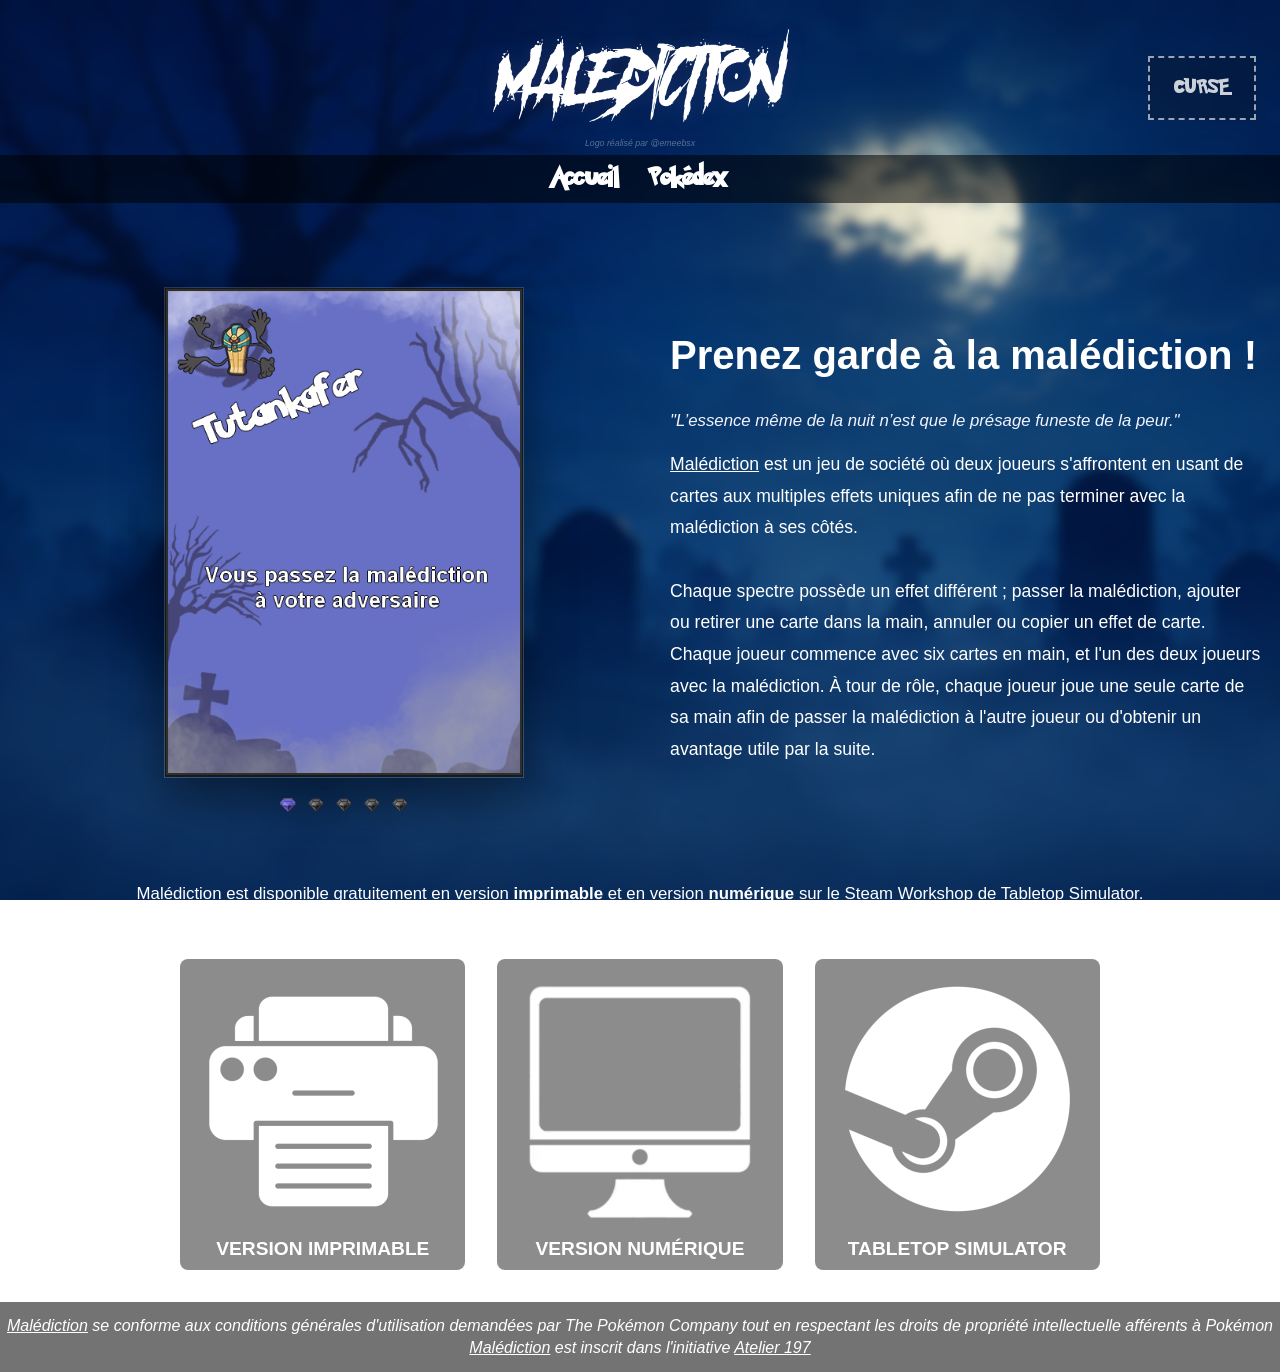
==== accueil.html @ c9565df9 "index.html devenu accueil.html. Créé index.html" ====
<!DOCTYPE html>
<html lang="fr">
<head>
    <meta charset="UTF-8">
    <meta name="viewport" content="width=device-width, initial-scale=1.0">
    <title>Malédiction</title>
    <link rel="stylesheet" href="./CSS/style.css">
    <link rel="stylesheet" href="./CSS/accueil.css">
    <link rel="icon" href="./Images/Icone.png">
</head>

<body>
    <header>
        <div class="header-top">
            <div class="logo">
                <div class="logo-container">
                    <img src="./Images/Logo.PNG" alt="Logo de Malédiction">
                    <p class="logo-credit">Logo réalisé par <a href="https://www.instagram.com/emeebsx" target="_blank" rel="noopener noreferrer">@emeebsx</a></p>
                </div>
            </div>
            <a class="curse-link" href="https://palkiabraz.github.io/Curse/" target="_blank" rel="noopener noreferrer" title="Découvrir Curse">
                <span class="curse-placeholder" role="img" aria-label="Placeholder pour le visuel Curse">CURSE</span>
            </a>
        </div>
        <nav>
            <ul>
                <li><a href="accueil.html">Accueil</a></li>
                <li><a href="pokedex.html">Pokédex</a></li>
            </ul>
        </nav>
    </header>

    <main class="presentation">
        <div class="carousel" aria-label="Carrousel de cartes">
            <div class="slides">
                <img class="slide active" src="./Images/Cartes/Tutankafer.png" alt="Tutankafer">
                <img class="slide" src="./Images/Cartes/Tutetekri.png" alt="Tutétékri">
                <img class="slide" src="./Images/Cartes/Ectoplasma.png" alt="Ectoplasma">
                <img class="slide" src="./Images/Cartes/Spiritomb.png" alt="Spiritomb">
                <img class="slide" src="./Images/Cartes/Mimiqui.png" alt="Mimiqui">
            </div>
            <div class="carousel-dots" aria-label="Choix de carte">
                <span class="dot active" aria-label="Carte 1"></span>
                <span class="dot" aria-label="Carte 2"></span>
                <span class="dot" aria-label="Carte 3"></span>
                <span class="dot" aria-label="Carte 4"></span>
                <span class="dot" aria-label="Carte 5"></span>
            </div>
        </div>

        <div class="presentation-content">
            <h1>Prenez garde à la malédiction !</h1>
            <p class="quote">"L’essence même de la nuit n’est que le présage funeste de la peur."</p>
            <br>
            <p class="lead">
                <u>Malédiction</u> est un jeu de société où deux joueurs s'affrontent en usant de cartes aux multiples effets uniques afin de ne pas terminer avec la malédiction à ses côtés.
                <br>
                <br>
                Chaque spectre possède un effet différent ; passer la malédiction, ajouter ou retirer une carte dans la main, annuler ou copier un effet de carte.
                <br>
                Chaque joueur commence avec six cartes en main, et l'un des deux joueurs avec la malédiction. À tour de rôle, chaque joueur joue une seule carte de sa main afin de passer la malédiction à l'autre joueur ou d'obtenir un avantage utile par la suite.</p>
        </div>
    </main>

	<p class="buttons-intro">
		<u>Malédiction</u> est disponible gratuitement en version <b>imprimable</b> et en version <b>numérique</b> sur le Steam Workshop de <u>Tabletop Simulator</u>.
	</p>

	<div class="buttons-container">
		<button class="button-printable">
			<a href="./Fichiers/Malediction.zip" download class="button-printable">
				<img src="./Images/Imprimable.png" alt="Télécharger la version imprimable">
				<span class="button-text"><b>VERSION IMPRIMABLE</b></span>
			</a>
		</button>
		<button class="button-workshop">
			<a href="https://steamcommunity.com/sharedfiles/filedetails/?id=3644299855" target="_blank"
				rel="noopener noreferrer" class="button-workshop">
				<img src="./Images/Numerique.png" alt="Télécharger la version numérique">
				<span class="button-text"><b>VERSION NUMÉRIQUE</b></span>
			</a>
		</button>
		<div class="button-with-price">
			<button class="button-steam">
				<a href="https://store.steampowered.com/app/286160/Tabletop_Simulator/" target="_blank"
					rel="noopener noreferrer" class="button-steam">
					<img src="./Images/Steam.png" alt="Acheter Tabletop Simulator">
					<span class="button-text"><b>TABLETOP SIMULATOR</b></span>
				</a>
			</button>
			<p id="ttprice"></p>
		</div>
	</div>
    <footer>
		<div class="footer">
			<p><i><u>Malédiction</u> se conforme aux conditions générales d'utilisation demandées par The Pokémon Company tout en respectant les droits de propriété intellectuelle afférents à Pokémon</i></p>
			<p><i><u>Malédiction</u> est inscrit dans l'initiative <u><a href="https://atelier197.carrd.co/" target="_blank" rel="noopener noreferrer">Atelier 197</a></i></u></p>
		</div>
	</footer>
    <script src="./JS/slide.js"></script></body>
</html>
---- CSS/style.css ----
@font-face {
    font-family: 'Pokemon Solid';
    src: url('../Fichiers/Pokemon Solid.ttf') format('truetype');
}

* {
    margin: 0;
    padding: 0;
    box-sizing: border-box;
}

body {
    display: flex;
    flex-direction: column;
    min-height: 100vh;
    font-family: Arial;
    background: url('../Images/Fond.png') no-repeat center center fixed;
    background-size: cover;
    color: #ffffff;
}

header {
    position: relative;
    padding: 20px 0 14px;
}

.header-top {
    position: relative;
    display: flex;
    justify-content: center;
    align-items: center;
    min-height: 135px;
    padding: 0 24px;
}

.logo {
    display: flex;
    align-items: center;
}

.logo-container {
    display: flex;
    flex-direction: column;
    align-items: center;
}

.logo img {
    width: 300px;
    height: auto;
    display: block;
    filter: drop-shadow(0 0 8px rgba(69, 69, 119, 0.35));
}

.curse-link {
    position: absolute;
    right: 24px;
    top: 50%;
    transform: translateY(-50%);
    text-decoration: none;
}

.curse-placeholder {
    display: grid;
    place-items: center;
    width: 108px;
    height: 64px;
    border: 2px dashed rgba(255, 255, 255, 0.6);
    background: rgba(10, 10, 10, 0.22);
    color: rgba(255, 255, 255, 0.8);
    font-family: 'Pokemon Solid';
    font-size: 1rem;
    letter-spacing: 1px;
    transition: transform 0.2s ease, background-color 0.2s ease;
}

.curse-link:hover .curse-placeholder {
    transform: scale(1.06);
    background: rgba(10, 10, 10, 0.4);
}

.logo-credit {
    font-size: 0.55rem;
    font-style: italic;
    color: rgba(255, 255, 255, 0.35);
    margin-top: 15px;
    font-family: Arial;
}

.logo-credit a {
    color: rgba(255, 255, 255, 0.35);
    text-decoration: none;
    transition: font-weight 0.2s ease;
}

.logo-credit a:hover {
    font-weight: bold;
    color: rgba(255, 255, 255, 0.75);
}

nav {
    display: flex;
    justify-content: center;
    align-items: center;
    width: 100%;
    background-color: rgba(0, 0, 0, 0.55);
    padding: 0.5rem 0.5rem;
    overflow-x: visible;
}

nav ul {
    display: flex;
    justify-content: center;
    align-items: center;
    height: 2rem;
    list-style: none;
    gap: 30px;
}

nav a {
    position: relative;
    display: inline-flex;
    align-items: center;
    color: #ffffff;
    text-decoration: none;
    font-size: 20px;
    font-weight: 600;
    font-family: 'Pokemon Solid';
    line-height: 1;
    transition: color 0.2s ease;
}

nav a::before {
    content: none;
}

nav a:hover {
    color: #ffffff;
    transform: scale(1.15);
    transition: transform 0.2s ease;
}

nav a:hover::before {
    content: none;
}

main {
    flex: 1;
}

.footer {
    width: 100%;
    background-color: rgba(0, 0, 0, 0.55);
    padding: 0.8rem 0;
    text-align: center;
    color: #fff;
    font-size: 1rem;
    line-height: 1.4;
    margin-top: auto;
}

.footer a, .footer a:visited {
    color: #fff;
    text-decoration: none;
    font-size: 1rem;
}

.footer a:hover, .footer a:focus {
    color: #fff;
    font-weight: 700;
    font-size: 1rem;
}

@media (max-width: 820px) {
    header {
        padding: 20px 0 24px;
    }

    .header-top {
        padding: 0 20px;
    }

    nav {
        width: 100%;
    }

    .curse-link {
        right: 0;
    }
}

@media (max-width: 480px) {
    .header-top {
        min-height: 120px;
    }

    .logo img {
        width: 180px;
    }

    .curse-link {
        right: -8px;
    }

    .curse-placeholder {
        width: 76px;
        height: 48px;
        font-size: 0.8rem;
    }

    nav ul {
        gap: 18px;
    }
}
---- CSS/accueil.css ----
.presentation {
    max-width: 1320px;
    margin: 70px auto 30px;
    padding: 0 18px;
    display: grid;
    grid-template-columns: 1.1fr 1fr;
    align-items: center;
    gap: 1px;
}

.carousel {
    position: relative;
    width: 100%;
    max-width: 360px;
    margin: 0 auto;
}

.slides {
    position: relative;
    width: 100%;
    aspect-ratio: 455 / 620;
    border-radius: 0;
    overflow: hidden;
    background: rgba(255, 255, 255, 0.04);
    box-shadow: 0 20px 45px rgba(0, 0, 0, 0.4);
    border: 1px solid rgba(255, 255, 255, 0.12);
    cursor: pointer;
}

.slide {
    position: absolute;
    inset: 0;
    width: 100%;
    height: 100%;
    object-fit: contain;
    opacity: 0;
    transition: opacity 0.6s ease-in-out;
    background: rgba(19, 19, 19, 0.8);
}

.slide.active {
    opacity: 1;
}

.carousel-dots {
    display: flex;
    justify-content: center;
    gap: 10px;
    margin-top: 18px;
}

.dot {
    width: 18px;
    height: 18px;
    background-image: url('../Images/Inactif.png');
    background-size: contain;
    background-repeat: no-repeat;
    background-position: center;
    cursor: pointer;
    transition: transform 0.3s ease, filter 0.3s ease;
    display: inline-block;
}

.dot.active {
    background-image: url('../Images/Actif.png');
    transform: scale(1.1);
    filter: none;
}

.presentation-content {
    display: flex;
    flex-direction: column;
    justify-content: center;
}

.presentation-content h1 {
    font-size: clamp(2rem, 3vw, 3.5rem);
    line-height: 1;
    margin-bottom: 20px;
    font-size: 2.5rem;
    color: #ffffff;
    font-family: Arial;
}

.lead {
    color: #ffffff;
    font-size: 1.1rem;
    line-height: 1.8;
    max-width: 720px;
}

.quote {
    margin-top: 16px;
    color: #f3f3ff;
    font-style: italic;
    font-size: 1.05rem;
    max-width: 720px;
}

.buttons-intro {
    max-width: 1200px;
    margin: 35px auto 18px;
    padding: 0 18px;
    text-align: center;
    color: #ffffff;
    font-size: 1.05rem;
    line-height: 1.8;
}

.buttons-container {
    display: flex; 
    justify-content: center; 
    align-items: center; 
    gap: 2rem; 
    margin: 2rem 0; 
}

.buttons-container button {
    display: inline-flex;
    flex-direction: column; 
    align-items: center;
    justify-content: center;
    gap: 0.5rem;
    border: none;
    background: none;
    cursor: pointer;
}

.buttons-container a img {
    width: auto;
    height: 256px;
    margin: 5px;
}

.buttons-container a:hover img {
    transform: scale(1.1);
    transition: transform 0.3s;
}

.buttons-container .button-text {
    font-size: 1rem;
    color: #fff;
    text-align: center;
}

.button-printable, .button-workshop, .button-steam {
    display: inline-flex;
    flex-direction: column;
    align-items: center;
    justify-content: center;
    gap: 0.25rem;
    width: auto;
    height: auto;
    border-radius: 8px;
    transition: background-color 0.3s;
    cursor: pointer;
    flex: 0 0 auto;
}

button.button-printable, button.button-workshop, button.button-steam {
    background-color: transparent;
    border: none;
}

.button-printable a, .button-workshop a, .button-steam a {
    text-decoration: none;
    padding: 0.6rem;
    background-color: rgba(0, 0, 0, 0.45);
}

.button-printable .button-text, .button-workshop .button-text, .button-steam .button-text {
    color: #fff;
    font-family: Arial;
    font-size: 1.2rem;
    text-align: center;
    margin: 0;
}

#ttprice {
    color: #fff;
    font-family: Arial;
    font-size: 1rem;
    margin: 0;
}

.button-with-price {
    position: relative;
    display: inline-block;
}

.button-with-price #ttprice {
    position: absolute;
    top: 8px; 
    right: 8px;
    font-weight: bold;
    color: #fff;
    font-family: Arial;
    font-size: 1.4rem;
    margin: 0;
    pointer-events: none;
}

@media (max-width: 820px) {
    .presentation {
        grid-template-columns: 1fr;
        margin-top: 40px;
        gap: 30px;
    }

    .buttons-container {
        grid-template-columns: 1fr;
        padding: 0 20px 30px;
    }

    .buttons-container > * {
        max-width: 500px;
        width: 100%;
        margin: 0 auto;
    }

    .slides {
        aspect-ratio: 455 / 620;
    }

    .presentation-content {
        text-align: center;
        align-items: center;
    }

    .lead {
        max-width: 100%;
    }
}

@media (max-width: 480px) {
    .slides {
        aspect-ratio: 455 / 620;
    }
}
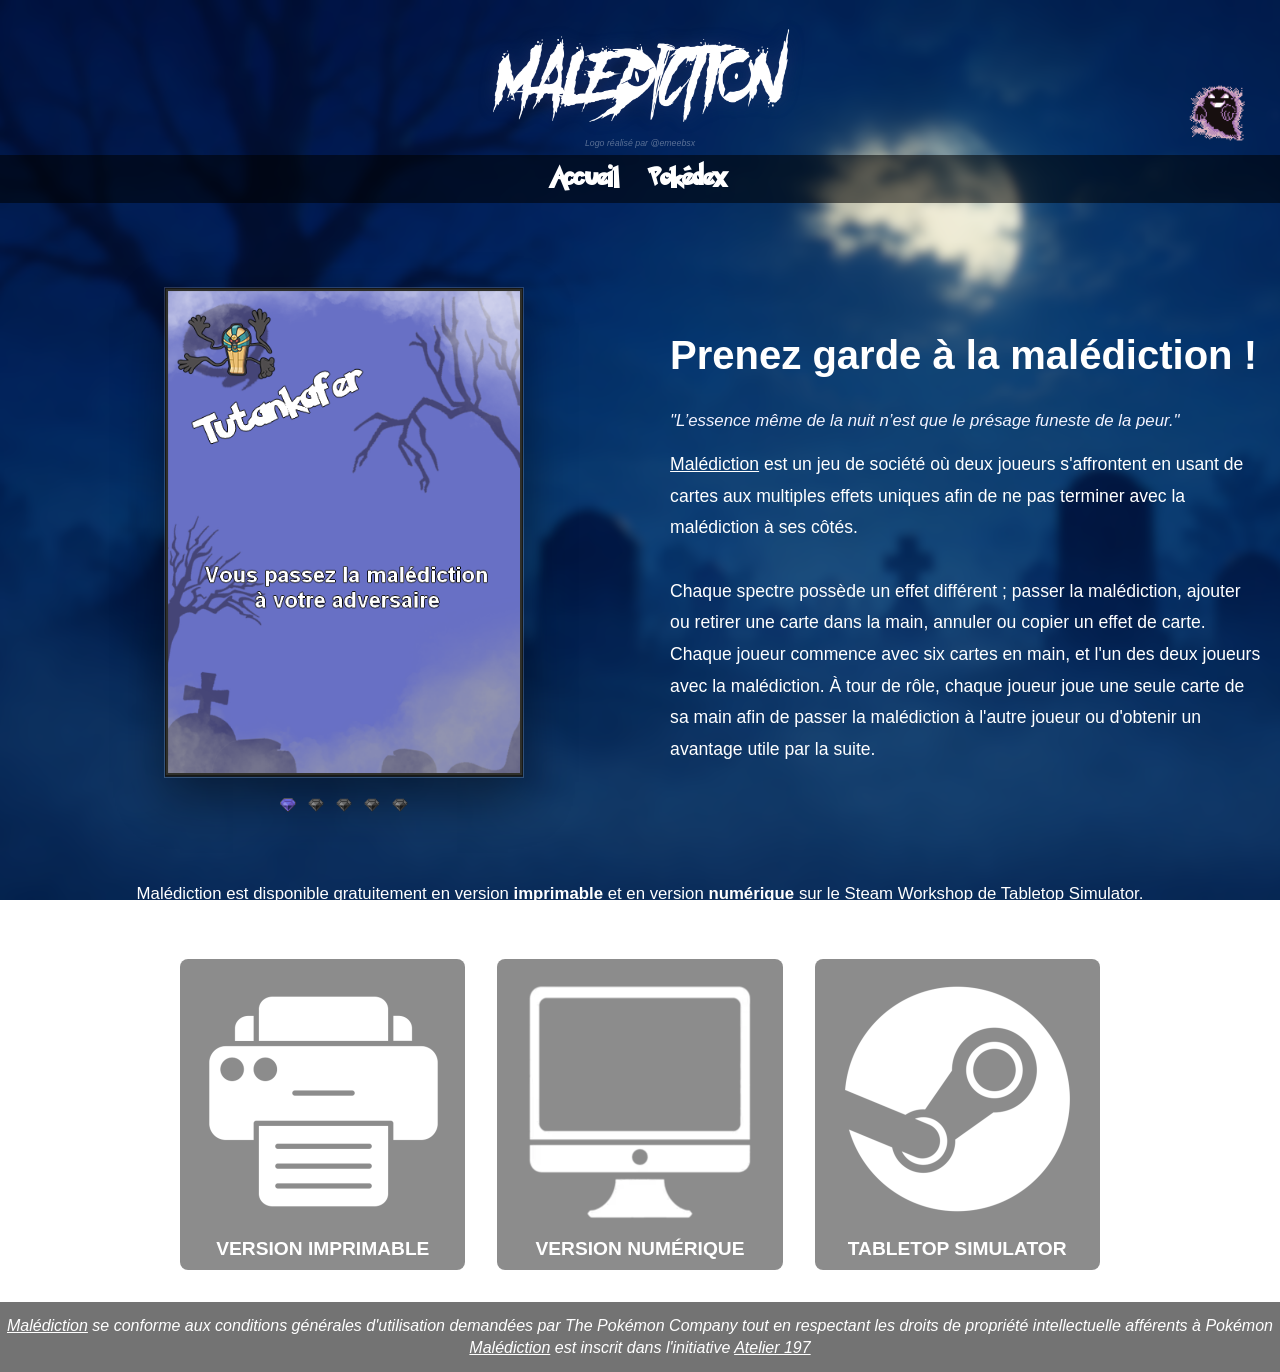
==== commit e5282ffb: "Modifié bouton de switch anglais" ====
--- a/accueil.html
+++ b/accueil.html
@@ -18,8 +18,8 @@
                     <p class="logo-credit">Logo réalisé par <a href="https://www.instagram.com/emeebsx" target="_blank" rel="noopener noreferrer">@emeebsx</a></p>
                 </div>
             </div>
-            <a class="curse-link" href="https://palkiabraz.github.io/Curse/" target="_blank" rel="noopener noreferrer" title="Découvrir Curse">
-                <span class="curse-placeholder" role="img" aria-label="Placeholder pour le visuel Curse">CURSE</span>
+            <a class="curse-link" href="https://palkiabraz.github.io/Curse/home.html" target="_blank" rel="noopener noreferrer" title="Switch to English">
+                    <img class="curse-placeholder" src="./Images/Langage.png" alt="Découvrir Curse">
             </a>
         </div>
         <nav>
--- a/CSS/style.css
+++ b/CSS/style.css
@@ -53,29 +53,21 @@
 
 .curse-link {
     position: absolute;
-    right: 24px;
-    top: 50%;
-    transform: translateY(-50%);
+    right: 10px;
+    bottom: 10px;
     text-decoration: none;
 }
 
 .curse-placeholder {
-    display: grid;
-    place-items: center;
+    display: block;
     width: 108px;
     height: 64px;
-    border: 2px dashed rgba(255, 255, 255, 0.6);
-    background: rgba(10, 10, 10, 0.22);
-    color: rgba(255, 255, 255, 0.8);
-    font-family: 'Pokemon Solid';
-    font-size: 1rem;
-    letter-spacing: 1px;
-    transition: transform 0.2s ease, background-color 0.2s ease;
+    object-fit: contain;
+    transition: transform 0.2s ease;
 }
 
 .curse-link:hover .curse-placeholder {
     transform: scale(1.06);
-    background: rgba(10, 10, 10, 0.4);
 }
 
 .logo-credit {
@@ -183,9 +175,6 @@
         width: 100%;
     }
 
-    .curse-link {
-        right: 0;
-    }
 }
 
 @media (max-width: 480px) {
@@ -197,14 +186,9 @@
         width: 180px;
     }
 
-    .curse-link {
-        right: -8px;
-    }
-
     .curse-placeholder {
         width: 76px;
         height: 48px;
-        font-size: 0.8rem;
     }
 
     nav ul {
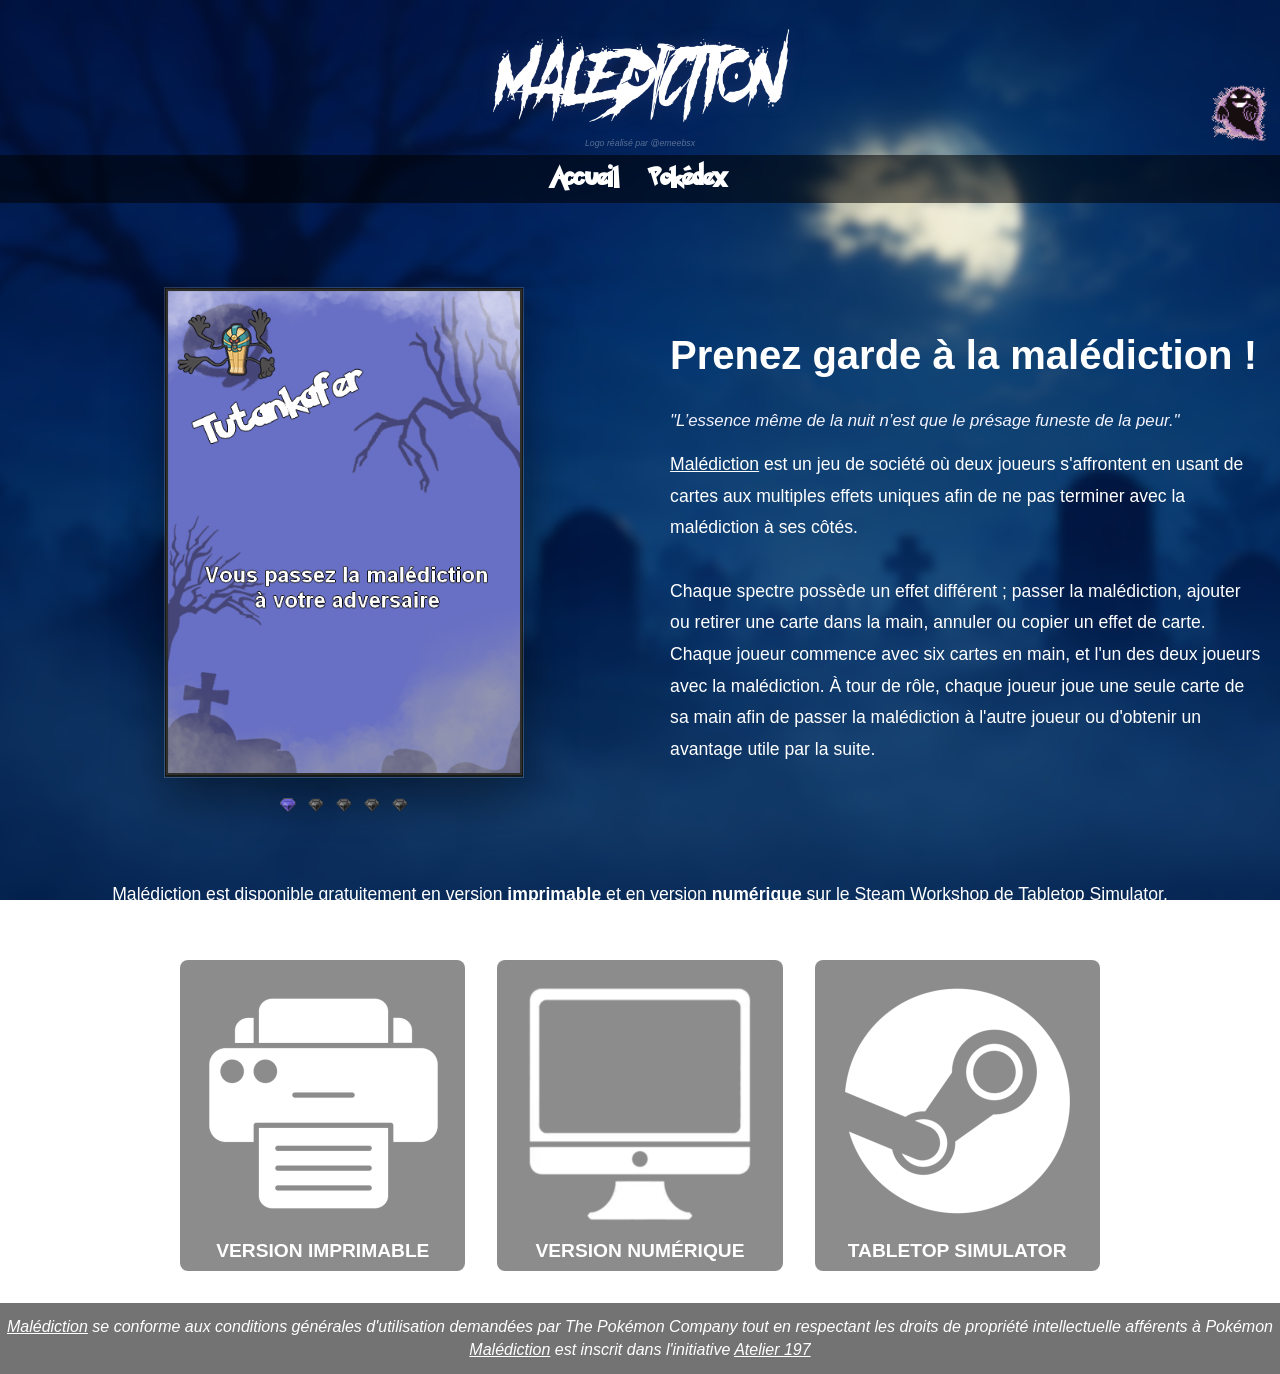
==== commit af3112f1: "Adapté affichage du site pour téléphones et tablettes" ====
--- a/accueil.html
+++ b/accueil.html
@@ -19,7 +19,7 @@
                 </div>
             </div>
             <a class="curse-link" href="https://palkiabraz.github.io/Curse/home.html" target="_blank" rel="noopener noreferrer" title="Switch to English">
-                    <img class="curse-placeholder" src="./Images/Langage.png" alt="Découvrir Curse">
+                    <img class="curse-placeholder" src="./Images/Langage.png" alt="Switch to English">
             </a>
         </div>
         <nav>
@@ -80,16 +80,13 @@
 				<span class="button-text"><b>VERSION NUMÉRIQUE</b></span>
 			</a>
 		</button>
-		<div class="button-with-price">
-			<button class="button-steam">
-				<a href="https://store.steampowered.com/app/286160/Tabletop_Simulator/" target="_blank"
-					rel="noopener noreferrer" class="button-steam">
-					<img src="./Images/Steam.png" alt="Acheter Tabletop Simulator">
-					<span class="button-text"><b>TABLETOP SIMULATOR</b></span>
-				</a>
-			</button>
-			<p id="ttprice"></p>
-		</div>
+		<button class="button-steam">
+			<a href="https://store.steampowered.com/app/286160/Tabletop_Simulator/" target="_blank"
+				rel="noopener noreferrer" class="button-steam">
+				<img src="./Images/Steam.png" alt="Acheter Tabletop Simulator">
+				<span class="button-text"><b>TABLETOP SIMULATOR</b></span>
+			</a>
+		</button>
 	</div>
     <footer>
 		<div class="footer">
--- a/CSS/style.css
+++ b/CSS/style.css
@@ -60,7 +60,7 @@
 
 .curse-placeholder {
     display: block;
-    width: 108px;
+    width: auto;
     height: 64px;
     object-fit: contain;
     transition: transform 0.2s ease;
@@ -162,33 +162,18 @@
     font-size: 1rem;
 }
 
-@media (max-width: 820px) {
-    header {
-        padding: 20px 0 24px;
-    }
-
-    .header-top {
-        padding: 0 20px;
-    }
-
-    nav {
-        width: 100%;
-    }
-
-}
-
-@media (max-width: 480px) {
+@media (max-width: 600px) {
     .header-top {
         min-height: 120px;
     }
 
     .logo img {
-        width: 180px;
+        width: 250px;
     }
 
     .curse-placeholder {
-        width: 76px;
-        height: 48px;
+        width: auto;
+        height: 64px;
     }
 
     nav ul {
--- a/CSS/accueil.css
+++ b/CSS/accueil.css
@@ -74,7 +74,6 @@
 }
 
 .presentation-content h1 {
-    font-size: clamp(2rem, 3vw, 3.5rem);
     line-height: 1;
     margin-bottom: 20px;
     font-size: 2.5rem;
@@ -103,7 +102,7 @@
     padding: 0 18px;
     text-align: center;
     color: #ffffff;
-    font-size: 1.05rem;
+    font-size: 1.1rem;
     line-height: 1.8;
 }
 
@@ -176,63 +175,64 @@
     margin: 0;
 }
 
-#ttprice {
-    color: #fff;
-    font-family: Arial;
-    font-size: 1rem;
-    margin: 0;
-}
-
 .button-with-price {
     position: relative;
     display: inline-block;
 }
 
-.button-with-price #ttprice {
-    position: absolute;
-    top: 8px; 
-    right: 8px;
-    font-weight: bold;
-    color: #fff;
-    font-family: Arial;
-    font-size: 1.4rem;
-    margin: 0;
-    pointer-events: none;
-}
-
-@media (max-width: 820px) {
+@media (max-width: 600px) {
+    .buttons-container {
+        flex-direction: row;
+        flex-wrap: wrap; 
+        gap: 1rem;
+        justify-content: center;
+        align-items: flex-start;
+    }
+
+    .buttons-container > * {
+        flex: 0 0 34%;
+        max-width: 360px;
+        display: flex;
+        justify-content: center;
+        margin: 0;
+    }
+
+    .buttons-container a {
+        display: inline-flex;
+        justify-content: center;
+        width: 100%;
+    }
+
+    .buttons-container a img {
+        height: auto;
+        max-width: 120px;
+        margin: 0 0 0.25rem 0; 
+    }
+
+    .buttons-container .button-text, .button-printable .button-text, .button-workshop .button-text, .button-steam .button-text {
+        font-size: 0.95rem;
+    }
+
+    .button-printable a, .button-workshop a, .button-steam a {
+        padding: 0.4rem;
+        background-color: rgba(0, 0, 0, 0.45);
+    }
+
     .presentation {
         grid-template-columns: 1fr;
         margin-top: 40px;
         gap: 30px;
     }
 
-    .buttons-container {
-        grid-template-columns: 1fr;
-        padding: 0 20px 30px;
-    }
-
-    .buttons-container > * {
-        max-width: 500px;
-        width: 100%;
-        margin: 0 auto;
-    }
-
-    .slides {
-        aspect-ratio: 455 / 620;
-    }
-
     .presentation-content {
         text-align: center;
         align-items: center;
     }
 
-    .lead {
-        max-width: 100%;
-    }
-}
-
-@media (max-width: 480px) {
+    .presentation-content h1 {
+        font-size: 2.3rem;
+    }
+
     .slides {
         aspect-ratio: 455 / 620;
     }
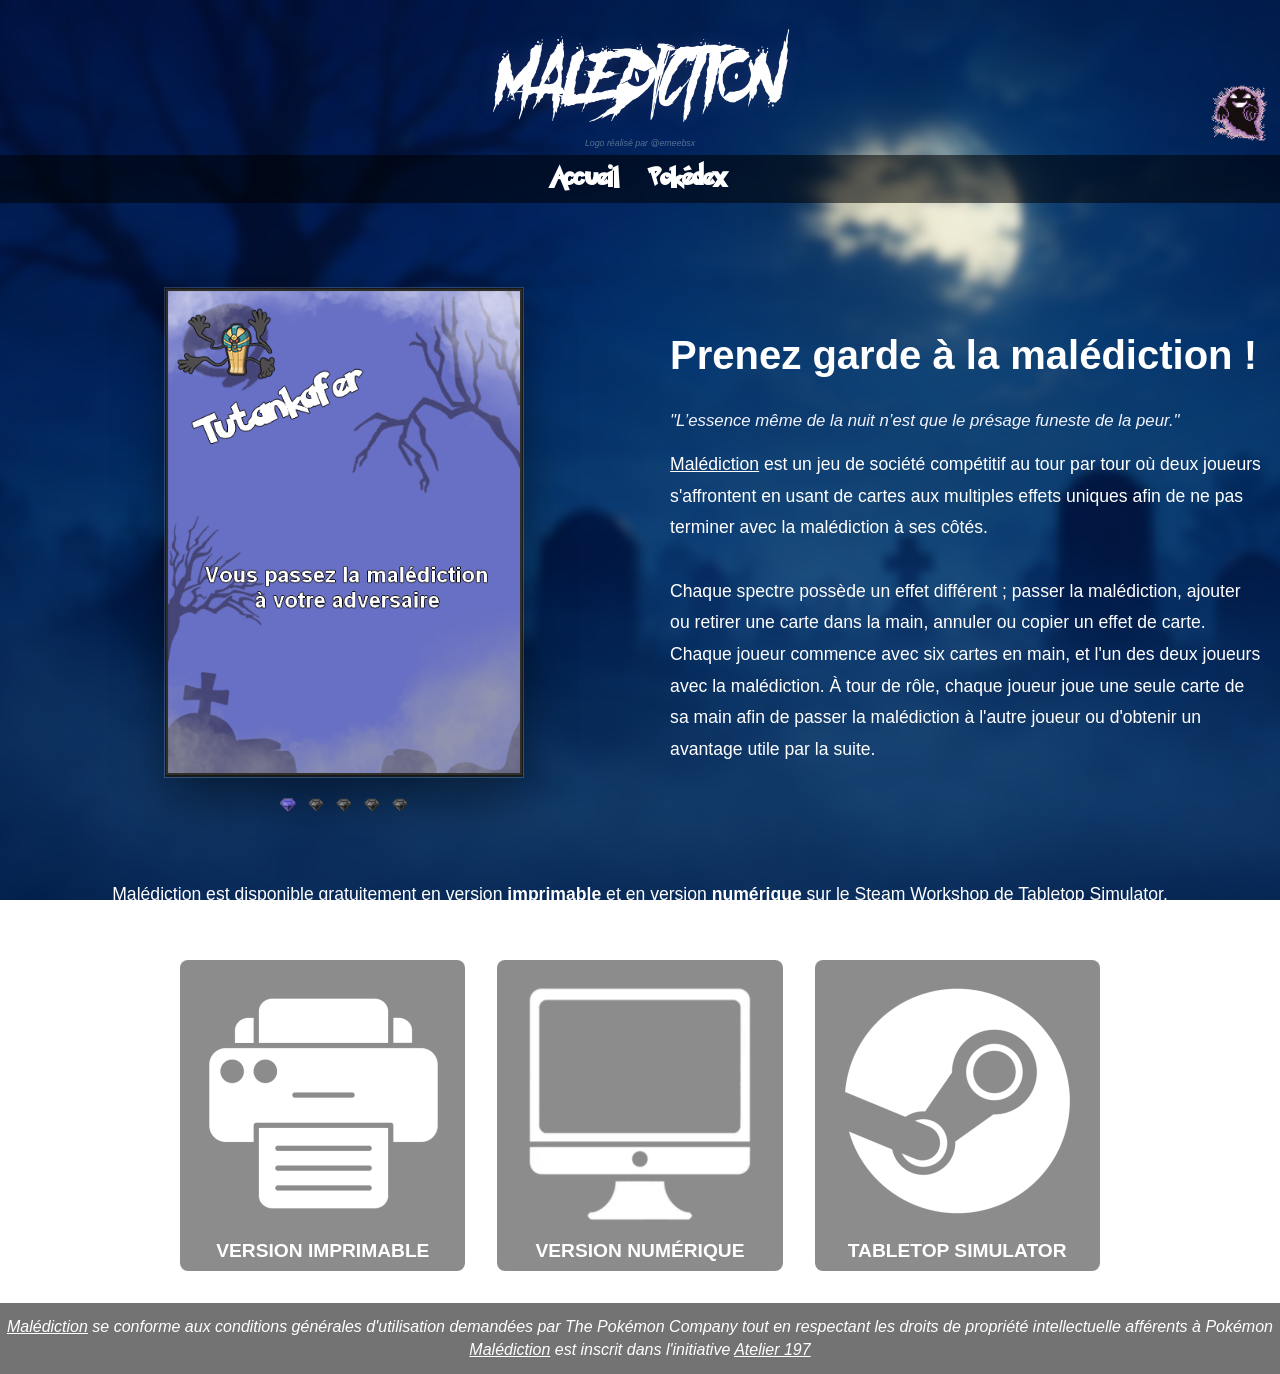
==== commit c0d297c7: "Ajouté lien du Workshop. Etoffé description du jeu" ====
--- a/accueil.html
+++ b/accueil.html
@@ -53,7 +53,7 @@
             <p class="quote">"L’essence même de la nuit n’est que le présage funeste de la peur."</p>
             <br>
             <p class="lead">
-                <u>Malédiction</u> est un jeu de société où deux joueurs s'affrontent en usant de cartes aux multiples effets uniques afin de ne pas terminer avec la malédiction à ses côtés.
+                <u>Malédiction</u> est un jeu de société compétitif au tour par tour où deux joueurs s'affrontent en usant de cartes aux multiples effets uniques afin de ne pas terminer avec la malédiction à ses côtés.
                 <br>
                 <br>
                 Chaque spectre possède un effet différent ; passer la malédiction, ajouter ou retirer une carte dans la main, annuler ou copier un effet de carte.
@@ -74,7 +74,7 @@
 			</a>
 		</button>
 		<button class="button-workshop">
-			<a href="https://steamcommunity.com/sharedfiles/filedetails/?id=3644299855" target="_blank"
+			<a href="https://steamcommunity.com/sharedfiles/filedetails/?id=3794627165" target="_blank"
 				rel="noopener noreferrer" class="button-workshop">
 				<img src="./Images/Numerique.png" alt="Télécharger la version numérique">
 				<span class="button-text"><b>VERSION NUMÉRIQUE</b></span>
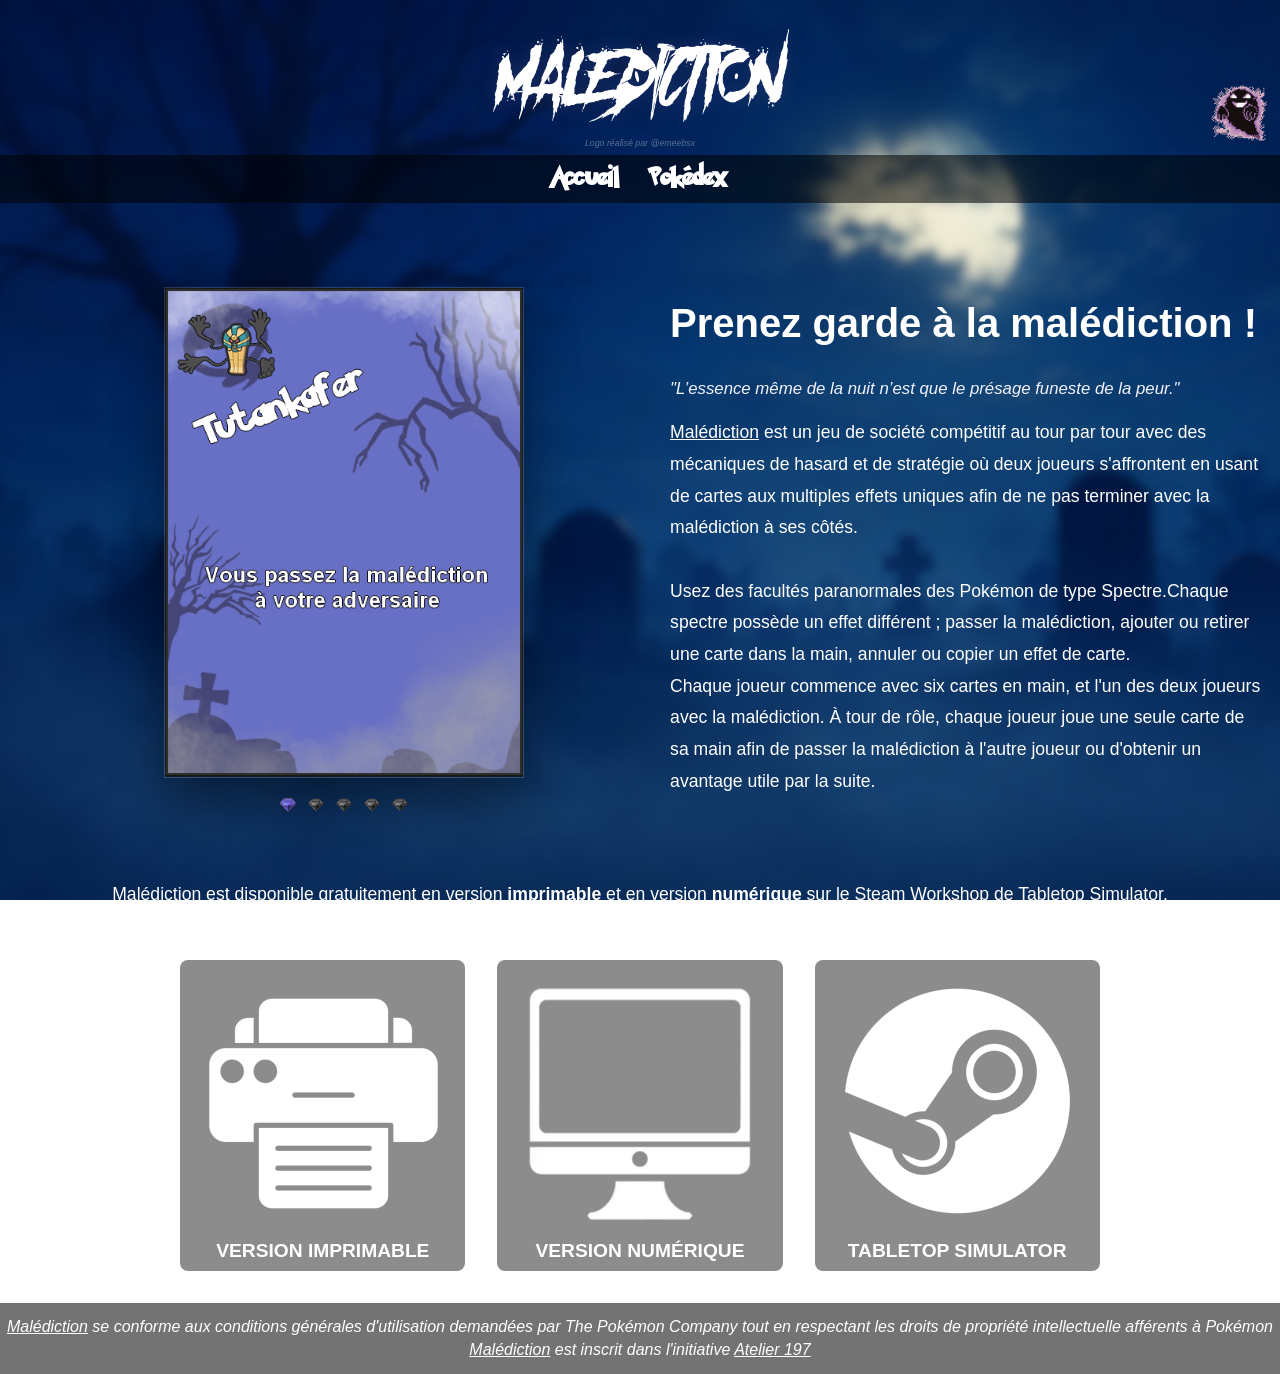
==== commit 870e2063: "Amélioré description du jeu" ====
--- a/accueil.html
+++ b/accueil.html
@@ -53,10 +53,10 @@
             <p class="quote">"L’essence même de la nuit n’est que le présage funeste de la peur."</p>
             <br>
             <p class="lead">
-                <u>Malédiction</u> est un jeu de société compétitif au tour par tour où deux joueurs s'affrontent en usant de cartes aux multiples effets uniques afin de ne pas terminer avec la malédiction à ses côtés.
+                <u>Malédiction</u> est un jeu de société compétitif au tour par tour avec des mécaniques de hasard et de stratégie où deux joueurs s'affrontent en usant de cartes aux multiples effets uniques afin de ne pas terminer avec la malédiction à ses côtés.
                 <br>
                 <br>
-                Chaque spectre possède un effet différent ; passer la malédiction, ajouter ou retirer une carte dans la main, annuler ou copier un effet de carte.
+                Usez des facultés paranormales des Pokémon de type Spectre.Chaque spectre possède un effet différent ; passer la malédiction, ajouter ou retirer une carte dans la main, annuler ou copier un effet de carte.
                 <br>
                 Chaque joueur commence avec six cartes en main, et l'un des deux joueurs avec la malédiction. À tour de rôle, chaque joueur joue une seule carte de sa main afin de passer la malédiction à l'autre joueur ou d'obtenir un avantage utile par la suite.</p>
         </div>
@@ -74,7 +74,7 @@
 			</a>
 		</button>
 		<button class="button-workshop">
-			<a href="https://steamcommunity.com/sharedfiles/filedetails/?id=3794627165" target="_blank"
+			<a href="https://steamcommunity.com/sharedfiles/filedetails/?id=3796015898" target="_blank"
 				rel="noopener noreferrer" class="button-workshop">
 				<img src="./Images/Numerique.png" alt="Télécharger la version numérique">
 				<span class="button-text"><b>VERSION NUMÉRIQUE</b></span>
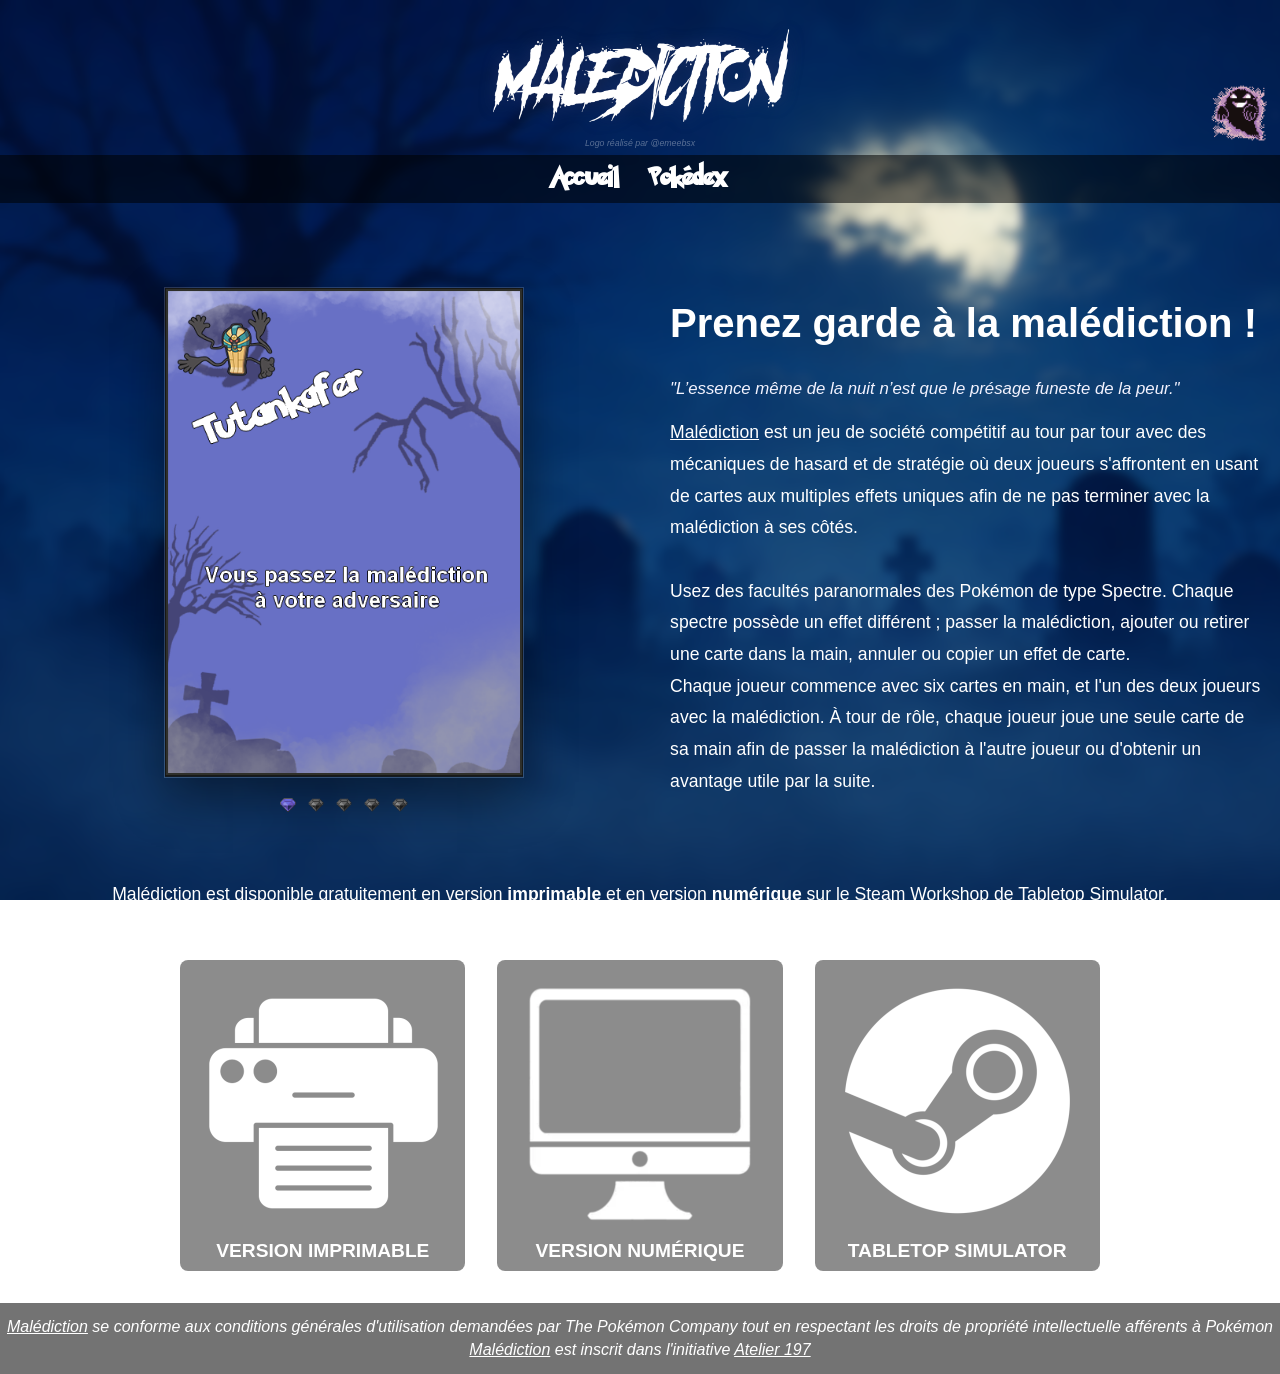
==== commit 16e83243: "." ====
--- a/accueil.html
+++ b/accueil.html
@@ -56,7 +56,7 @@
                 <u>Malédiction</u> est un jeu de société compétitif au tour par tour avec des mécaniques de hasard et de stratégie où deux joueurs s'affrontent en usant de cartes aux multiples effets uniques afin de ne pas terminer avec la malédiction à ses côtés.
                 <br>
                 <br>
-                Usez des facultés paranormales des Pokémon de type Spectre.Chaque spectre possède un effet différent ; passer la malédiction, ajouter ou retirer une carte dans la main, annuler ou copier un effet de carte.
+                Usez des facultés paranormales des Pokémon de type Spectre. Chaque spectre possède un effet différent ; passer la malédiction, ajouter ou retirer une carte dans la main, annuler ou copier un effet de carte.
                 <br>
                 Chaque joueur commence avec six cartes en main, et l'un des deux joueurs avec la malédiction. À tour de rôle, chaque joueur joue une seule carte de sa main afin de passer la malédiction à l'autre joueur ou d'obtenir un avantage utile par la suite.</p>
         </div>
